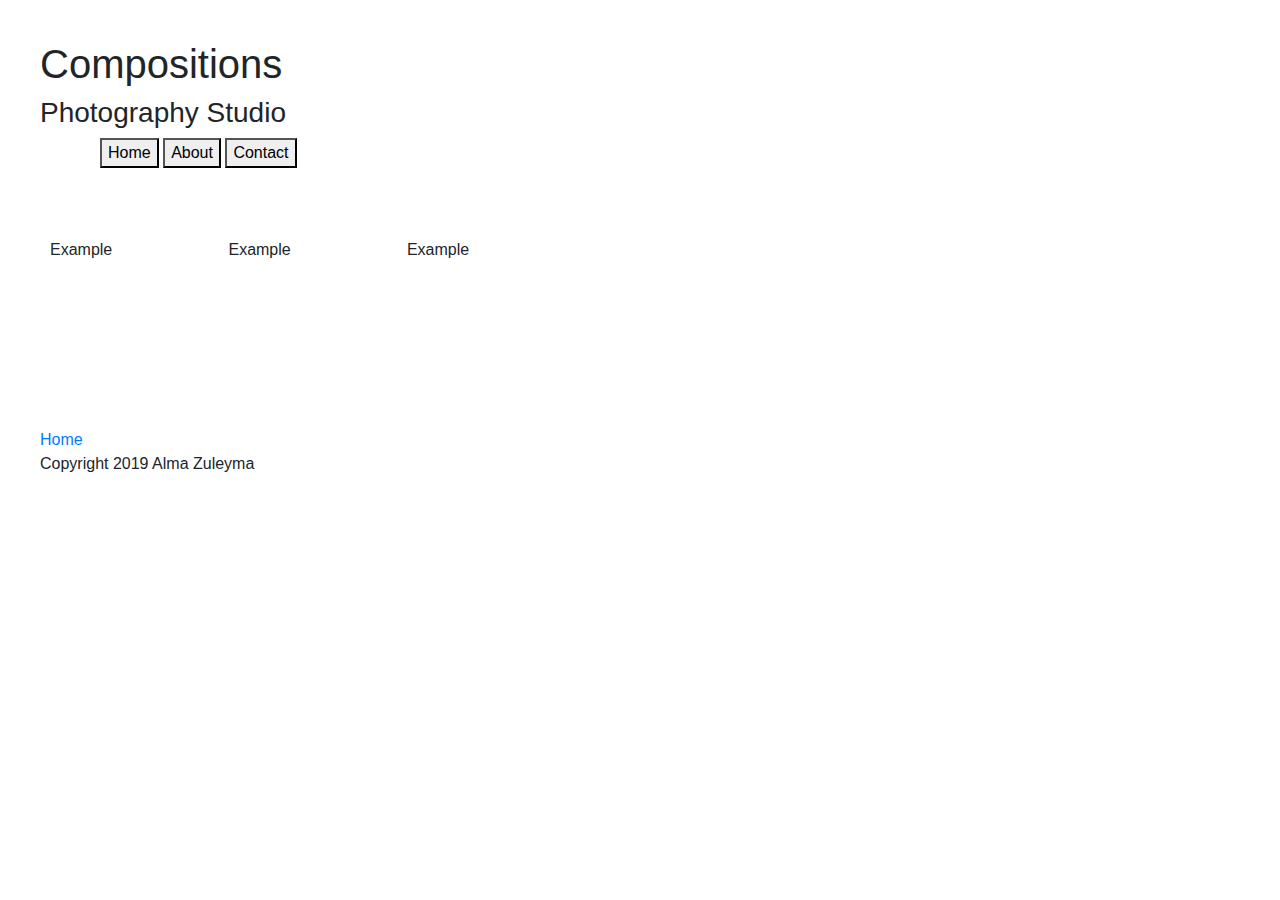
==== index.html @ 20fa9398 "sections added" ====
<!-- generate a basic structure by typing ! then press TAB -->
<!DOCTYPE html>
<html lang="en">
<head>
    <meta charset="UTF-8">
    <meta name="viewport" content="width=device-width, initial-scale=1.0">
    <meta http-equiv="X-UA-Compatible" content="ie=edge">
    <link rel="stylesheet" type="text/css" href="styles.css">
    <link rel="stylesheet" href="https://maxcdn.bootstrapcdn.com/bootstrap/4.0.0/css/bootstrap.min.css" integrity="sha384-Gn5384xqQ1aoWXA+058RXPxPg6fy4IWvTNh0E263XmFcJlSAwiGgFAW/dAiS6JXm" crossorigin="anonymous">

    <title>Compositions</title>
</head>
<body>
    <header> 
        <h1>Compositions</h1>
        <h3>Photography Studio</h3> 
        <div id="links"> 
            <button>Home</button>
            <button>About</button>
            <button>Contact</button> 
        </div>        
    </header>
    <div id="content">
        <div class="column">
            <p>Example</p>
        </div>
        <div class="column">
            <p>Example</p>
        </div>
        <div class="column">
            <p>Example</p>
        </div>
    </div>
    <footer>
        <a href="index.html">Home</a>
        <p>Copyright 2019 Alma Zuleyma</p>
    </footer>
</body>
</html>
---- styles.css ----
body { width: 800px;
    height: 500px;
    padding: 20px;
    margin: auto;
}

header { padding: 20px; }
#links {width: 600px; 
    height: 50px;
    margin: 0 auto; }

#content { width: 600px; 
    height: 200px;
    padding: 10px; }

.column { width: 30%;
    margin: 0 auto; 
    padding: 20px;
    display: inline-block; }

footer { padding: 20px; 
    margin: 0 auto; }
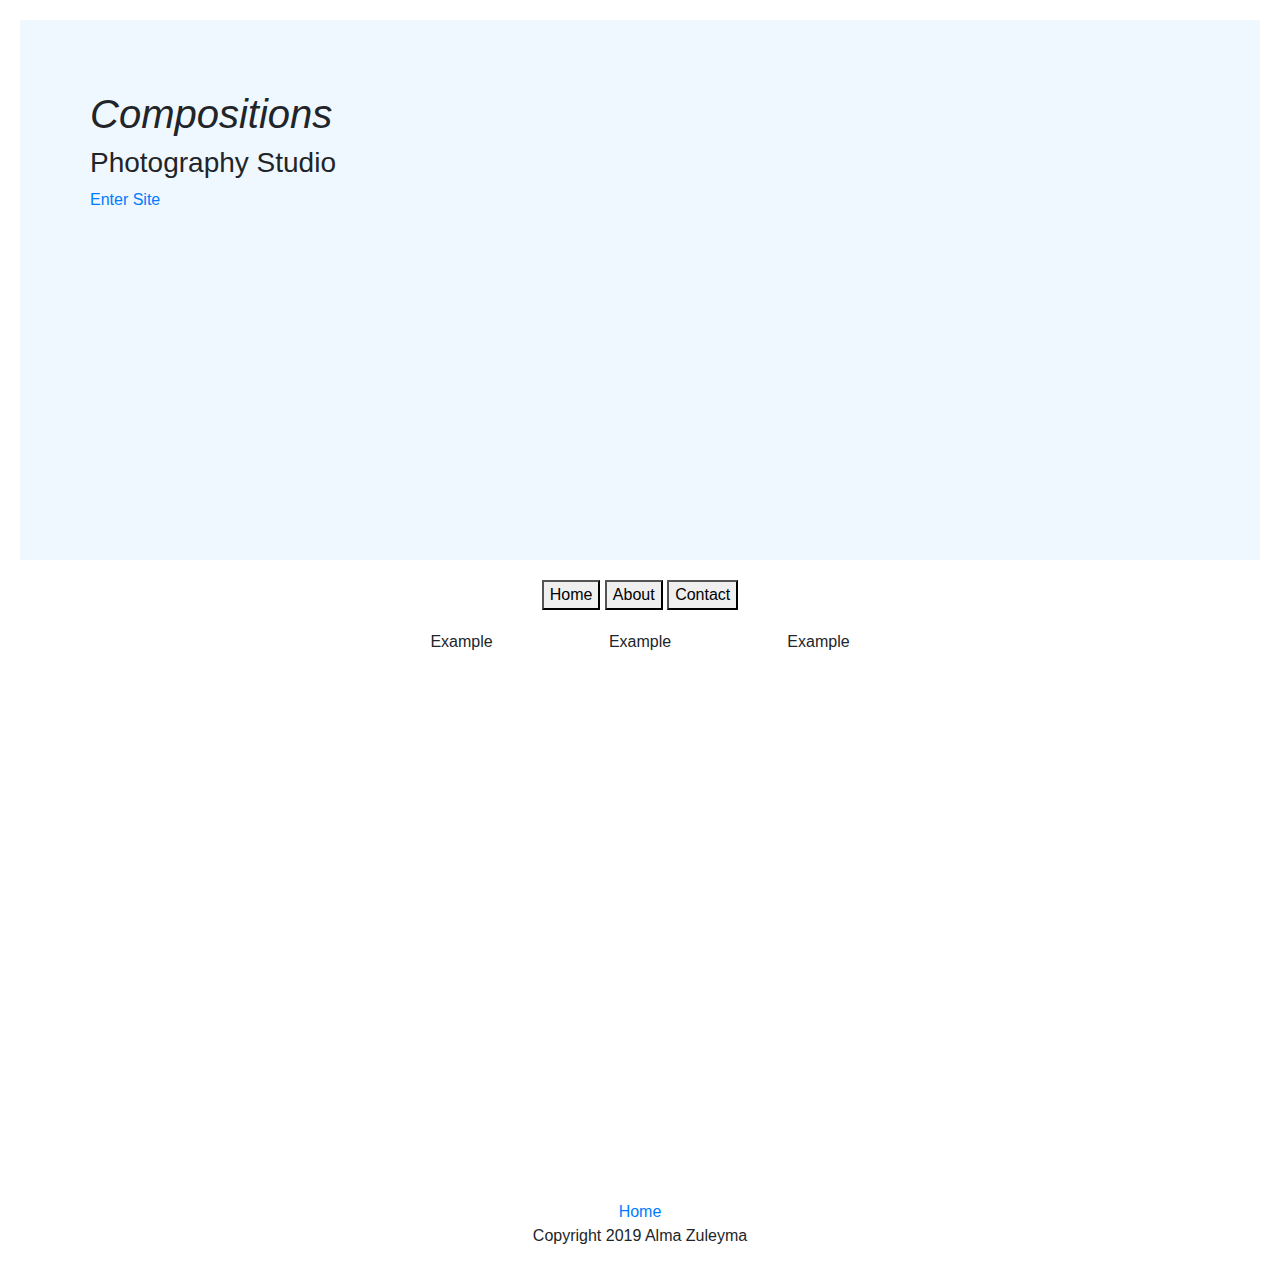
==== commit 52f8398d: "Added styles" ====
--- a/index.html
+++ b/index.html
@@ -12,14 +12,17 @@
 </head>
 <body>
     <header> 
-        <h1>Compositions</h1>
-        <h3>Photography Studio</h3> 
-        <div id="links"> 
-            <button>Home</button>
-            <button>About</button>
-            <button>Contact</button> 
-        </div>        
+        <div id="intro">
+            <h1>Compositions</h1>
+            <h3>Photography Studio</h3>
+            <a href="#links">Enter Site</a> 
+        </div>             
     </header>
+    <div id="links"> 
+        <button>Home</button>
+        <button>About</button>
+        <button>Contact</button> 
+    </div>  
     <div id="content">
         <div class="column">
             <p>Example</p>
--- a/styles.css
+++ b/styles.css
@@ -1,22 +1,37 @@
-body { width: 800px;
-    height: 500px;
-    padding: 20px;
+body { padding: 20px; }
+
+/* First half of page (intro) */
+#intro { height: 500px; 
+    padding: 50px; }
+
+/* Title, and sub title */
+header { padding: 20px; 
+    margin: auto; 
+    background-color: aliceblue; }
+
+h1 { font-family: Georgia, serif; 
+    font-style: italic; }
+
+/* Button links */
+#links { height: 40px;
+    padding-top: 20px; 
+    width: 600px; 
     margin: auto;
-}
+    text-align: center; }
 
-header { padding: 20px; }
-#links {width: 600px; 
-    height: 50px;
-    margin: 0 auto; }
+/* Main content*/
+#content { width: 600px; 
+    height: 600px;
+    padding: 10px; 
+    margin: 0 auto;
+    text-align: center; }
 
-#content { width: 600px; 
-    height: 200px;
-    padding: 10px; }
-
+/* Columns in main content */
 .column { width: 30%;
     margin: 0 auto; 
     padding: 20px;
     display: inline-block; }
 
-footer { padding: 20px; 
-    margin: 0 auto; }
+footer { width: 600px;
+    margin: 0 auto; 
+    text-align: center; }
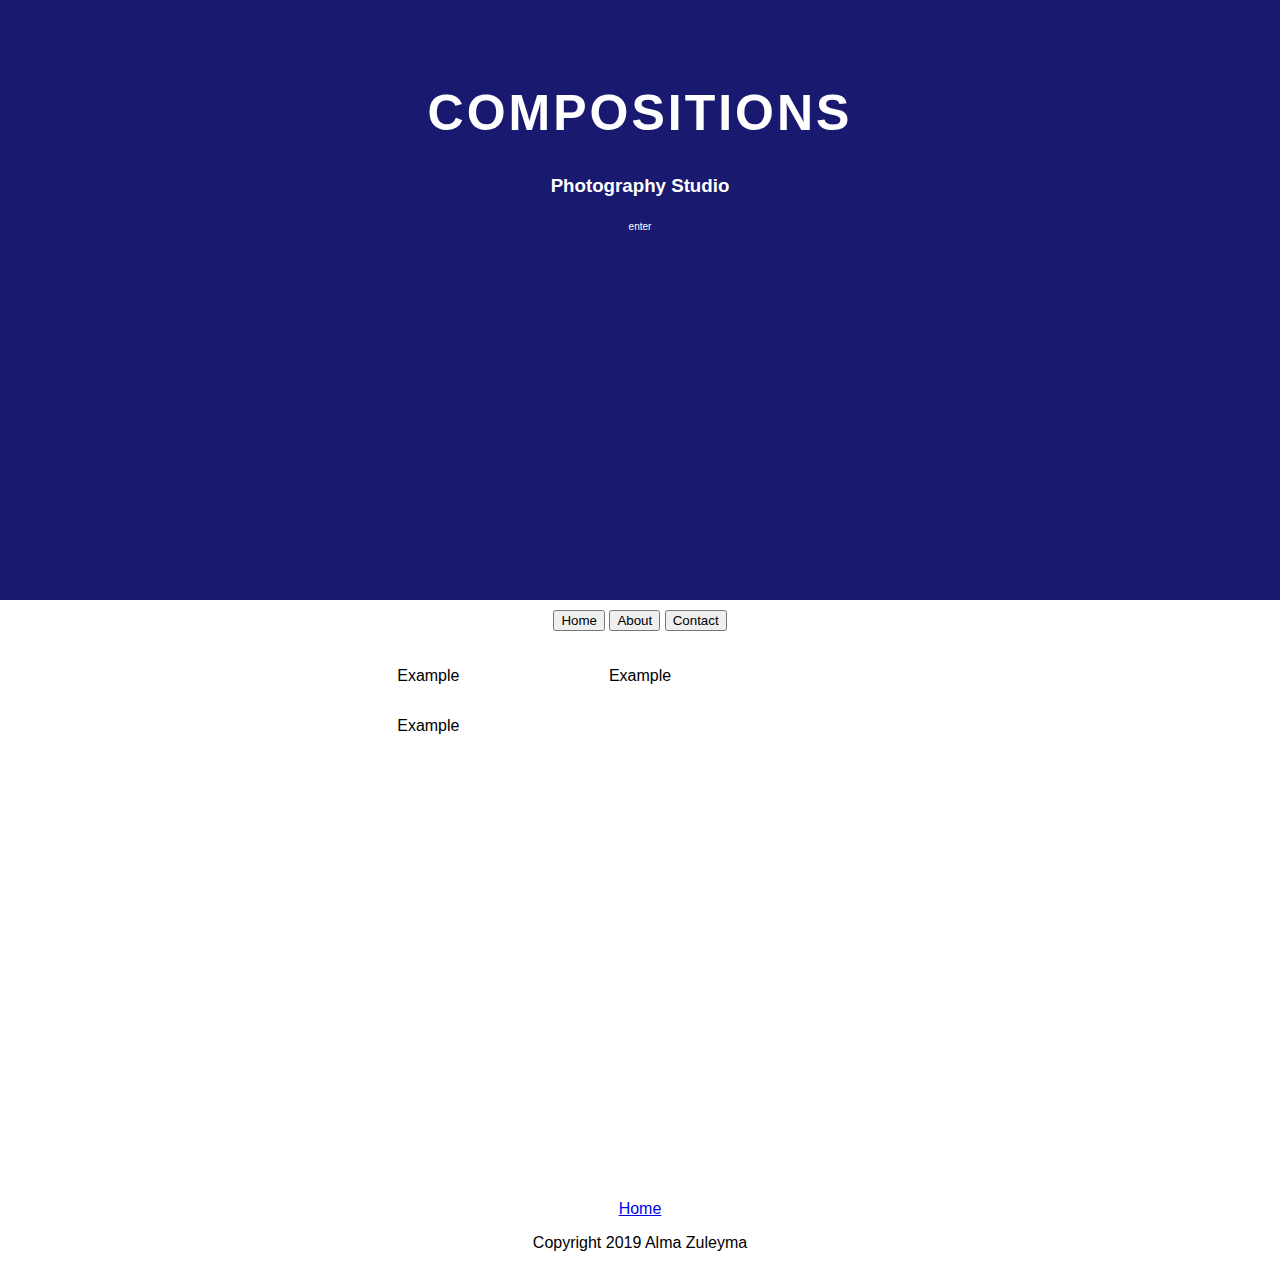
==== commit e1ba8b04: "Added styles" ====
--- a/index.html
+++ b/index.html
@@ -6,31 +6,27 @@
     <meta name="viewport" content="width=device-width, initial-scale=1.0">
     <meta http-equiv="X-UA-Compatible" content="ie=edge">
     <link rel="stylesheet" type="text/css" href="styles.css">
-    <link rel="stylesheet" href="https://maxcdn.bootstrapcdn.com/bootstrap/4.0.0/css/bootstrap.min.css" integrity="sha384-Gn5384xqQ1aoWXA+058RXPxPg6fy4IWvTNh0E263XmFcJlSAwiGgFAW/dAiS6JXm" crossorigin="anonymous">
+    <!-- <link rel="stylesheet" href="https://maxcdn.bootstrapcdn.com/bootstrap/4.0.0/css/bootstrap.min.css" integrity="sha384-Gn5384xqQ1aoWXA+058RXPxPg6fy4IWvTNh0E263XmFcJlSAwiGgFAW/dAiS6JXm" crossorigin="anonymous"> -->
 
     <title>Compositions</title>
 </head>
 <body>
     <header> 
         <div id="intro">
-            <h1>Compositions</h1>
+            <h1>COMPOSITIONS</h1>
             <h3>Photography Studio</h3>
-            <a href="#links">Enter Site</a> 
+            <a href="#links">enter</a>
         </div>             
     </header>
-    <div id="links"> 
-        <button>Home</button>
-        <button>About</button>
-        <button>Contact</button> 
-    </div>  
     <div id="content">
-        <div class="column">
+        <div id="links"> 
+            <button>Home</button>
+            <button>About</button>
+            <button>Contact</button> 
+        </div>  
+        <div id="columns">
             <p>Example</p>
-        </div>
-        <div class="column">
             <p>Example</p>
-        </div>
-        <div class="column">
             <p>Example</p>
         </div>
     </div>
--- a/styles.css
+++ b/styles.css
@@ -1,35 +1,40 @@
-body { padding: 20px; }
+body { margin: 0;
+    font-family: Arial, sans-serif; }
 
 /* First half of page (intro) */
 #intro { height: 500px; 
-    padding: 50px; }
+    padding: 50px; 
+    color: white; }
 
 /* Title, and sub title */
-header { padding: 20px; 
-    margin: auto; 
-    background-color: aliceblue; }
+header { margin: auto; 
+    background-color: midnightblue;
+    text-align: center; }
 
-h1 { font-family: Georgia, serif; 
-    font-style: italic; }
+h1 { font-family: Impact, sans-serif; 
+    letter-spacing: 3px; 
+    font-size: 50px; }
+
+#intro a { text-decoration: none; 
+    color: white; 
+    font-size: 10px; }
 
 /* Button links */
-#links { height: 40px;
-    padding-top: 20px; 
-    width: 600px; 
-    margin: auto;
-    text-align: center; }
+#links { margin: auto;
+    text-align: center; 
+    padding: 10px;}
 
 /* Main content*/
-#content { width: 600px; 
+#content { width: 800px; 
     height: 600px;
-    padding: 10px; 
     margin: 0 auto;
     text-align: center; }
 
 /* Columns in main content */
-.column { width: 30%;
-    margin: 0 auto; 
-    padding: 20px;
+#columns { column-count: 3; 
+    padding: 10px; display: inline-block; }
+
+#columns p { width: 100%;  
     display: inline-block; }
 
 footer { width: 600px;
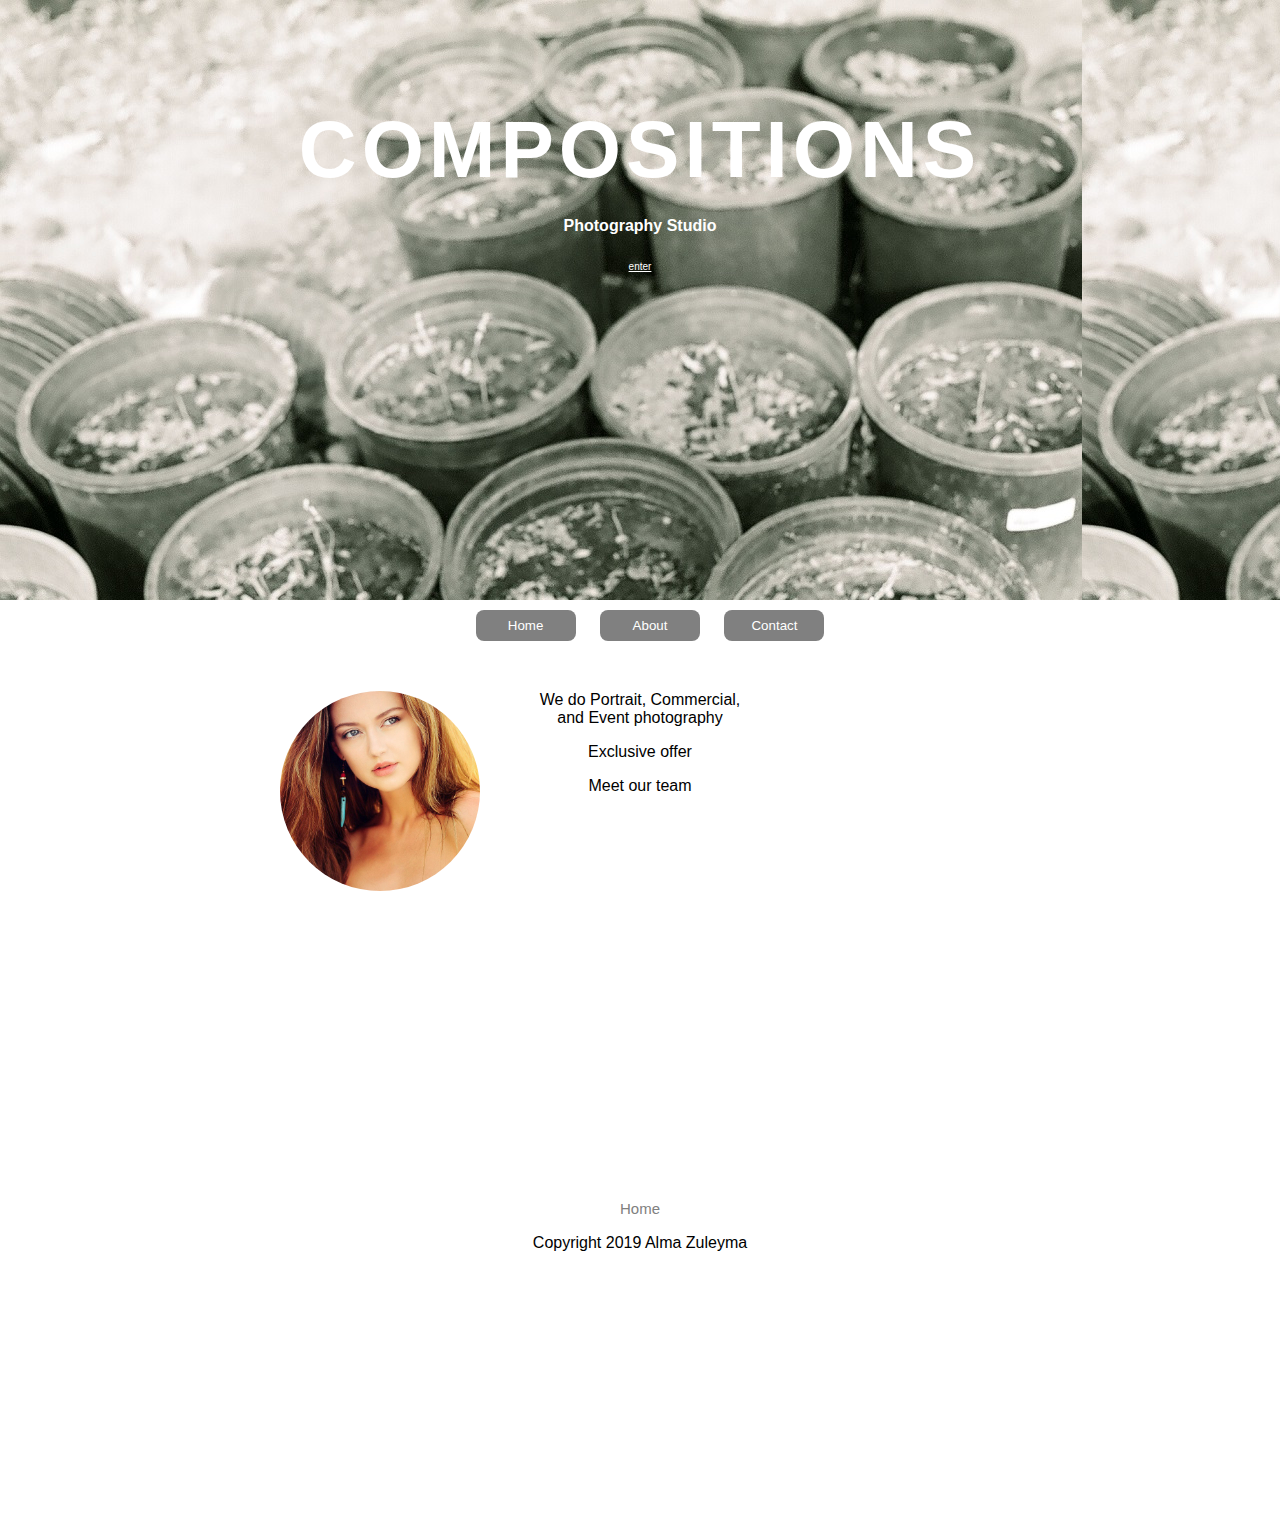
==== commit fc13870d: "Added more style: background image, and slideshow feature" ====
--- a/index.html
+++ b/index.html
@@ -14,7 +14,7 @@
     <header> 
         <div id="intro">
             <h1>COMPOSITIONS</h1>
-            <h3>Photography Studio</h3>
+            <h4>Photography Studio</h4>
             <a href="#links">enter</a>
         </div>             
     </header>
@@ -25,9 +25,42 @@
             <button>Contact</button> 
         </div>  
         <div id="columns">
-            <p>Example</p>
-            <p>Example</p>
-            <p>Example</p>
+                <div id="slidecontainer">
+                    <!-- Slides -->
+                    <img class="slideshow" src="portrait.jpg" alt="Portrait of woman" height="200" width="200">
+                    <img class="slideshow" src="commercial.jpg" alt="Shoe ad" height="200" width="200">
+                    <img class="slideshow" src="event.jpg" alt="Event space" height="200" width="200">
+
+                    <!-- javascript --->
+                    <script>
+                        var slideIndex = 0;
+                        
+                        // call function slideshow()
+                        slideshow();
+            
+                        // slideshow() function goes through images and displays
+                        // each for five seconds
+                        function slideshow() {
+                            var i;
+                                
+                            var x = document.getElementsByClassName("slideshow");
+                                    
+                            for (i = 0; i < x.length; i++) {
+                                x[i].style.display = "none"; 
+                            }
+                                    
+                            slideIndex++;
+                               
+                            if (slideIndex > x.length) {slideIndex = 1} 
+                                x[slideIndex-1].style.display = "block"; 
+                                   
+                            setTimeout(slideshow, 5000); //Change image 5 seconds
+                        }
+                    </script>
+                </div>
+            <p>We do Portrait, Commercial, and Event photography </p>
+            <p>Exclusive offer</p>
+            <p>Meet our team</p>
         </div>
     </div>
     <footer>
--- a/styles.css
+++ b/styles.css
@@ -4,25 +4,27 @@
 /* First half of page (intro) */
 #intro { height: 500px; 
     padding: 50px; 
-    color: white; }
+    color: white; 
+    background-image: url("intro-background.jpg"); }
 
 /* Title, and sub title */
 header { margin: auto; 
-    background-color: midnightblue;
     text-align: center; }
 
 h1 { font-family: Impact, sans-serif; 
-    letter-spacing: 3px; 
-    font-size: 50px; }
+    letter-spacing: 5px; 
+    font-size: 80px;
+    margin-bottom: 0px; }
 
-#intro a { text-decoration: none; 
+#intro a { text-decoration: underline; 
     color: white; 
     font-size: 10px; }
 
 /* Button links */
-#links { margin: auto;
+#links { margin: 0 auto;
     text-align: center; 
-    padding: 10px;}
+    padding: 10px; 
+    display: inline-block; }
 
 /* Main content*/
 #content { width: 800px; 
@@ -30,13 +32,31 @@
     margin: 0 auto;
     text-align: center; }
 
+button { background-color: grey;
+    margin-left: 20px; 
+    width: 100px; 
+    padding: 8px; 
+    color: white;
+    border: none;
+    border-radius: 8px; }
+
 /* Columns in main content */
 #columns { column-count: 3; 
-    padding: 10px; display: inline-block; }
+    column-gap: 40px;
+    height: 800px; 
+    column-rule-width: 1px;
+    padding: 40px; 
+    text-align: center; }
 
-#columns p { width: 100%;  
-    display: inline-block; }
+.slideshow { 
+    border-radius: 50%;  }
+
+#columns p { margin-top: 0; }
 
 footer { width: 600px;
     margin: 0 auto; 
     text-align: center; }
+
+footer a { color: grey; 
+    text-decoration: none;
+    font-size: 15px; }
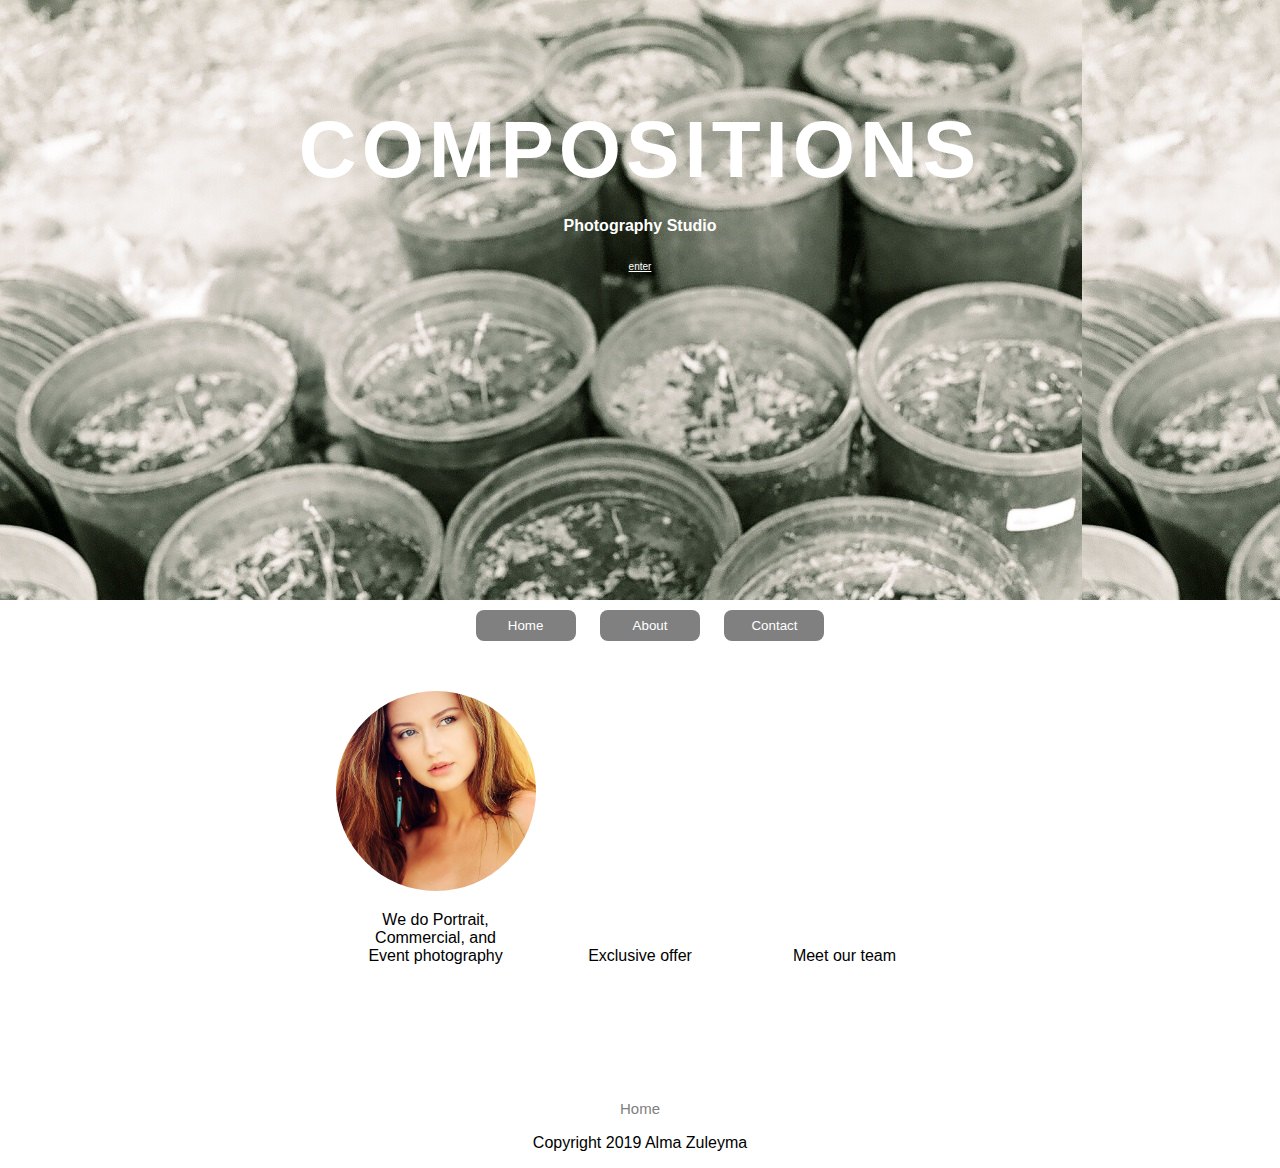
==== commit 2f77b047: "Corrected columns" ====
--- a/index.html
+++ b/index.html
@@ -25,6 +25,7 @@
             <button>Contact</button> 
         </div>  
         <div id="columns">
+            <div class="column">
                 <div id="slidecontainer">
                     <!-- Slides -->
                     <img class="slideshow" src="portrait.jpg" alt="Portrait of woman" height="200" width="200">
@@ -59,8 +60,10 @@
                     </script>
                 </div>
             <p>We do Portrait, Commercial, and Event photography </p>
-            <p>Exclusive offer</p>
-            <p>Meet our team</p>
+            </div>
+            <div class="column"><p>Exclusive offer</p></div>
+            
+            <div class="column"><p>Meet our team</p></div>
         </div>
     </div>
     <footer>
--- a/styles.css
+++ b/styles.css
@@ -28,7 +28,7 @@
 
 /* Main content*/
 #content { width: 800px; 
-    height: 600px;
+    height: 500px;
     margin: 0 auto;
     text-align: center; }
 
@@ -41,12 +41,16 @@
     border-radius: 8px; }
 
 /* Columns in main content */
-#columns { column-count: 3; 
-    column-gap: 40px;
-    height: 800px; 
-    column-rule-width: 1px;
+#columns { margin: 0 auto;
     padding: 40px; 
     text-align: center; }
+
+.column p { padding: 20px; }
+
+.column { margin-top: 0;
+    width: 200px;
+    display: inline-block;
+}
 
 .slideshow { 
     border-radius: 50%;  }
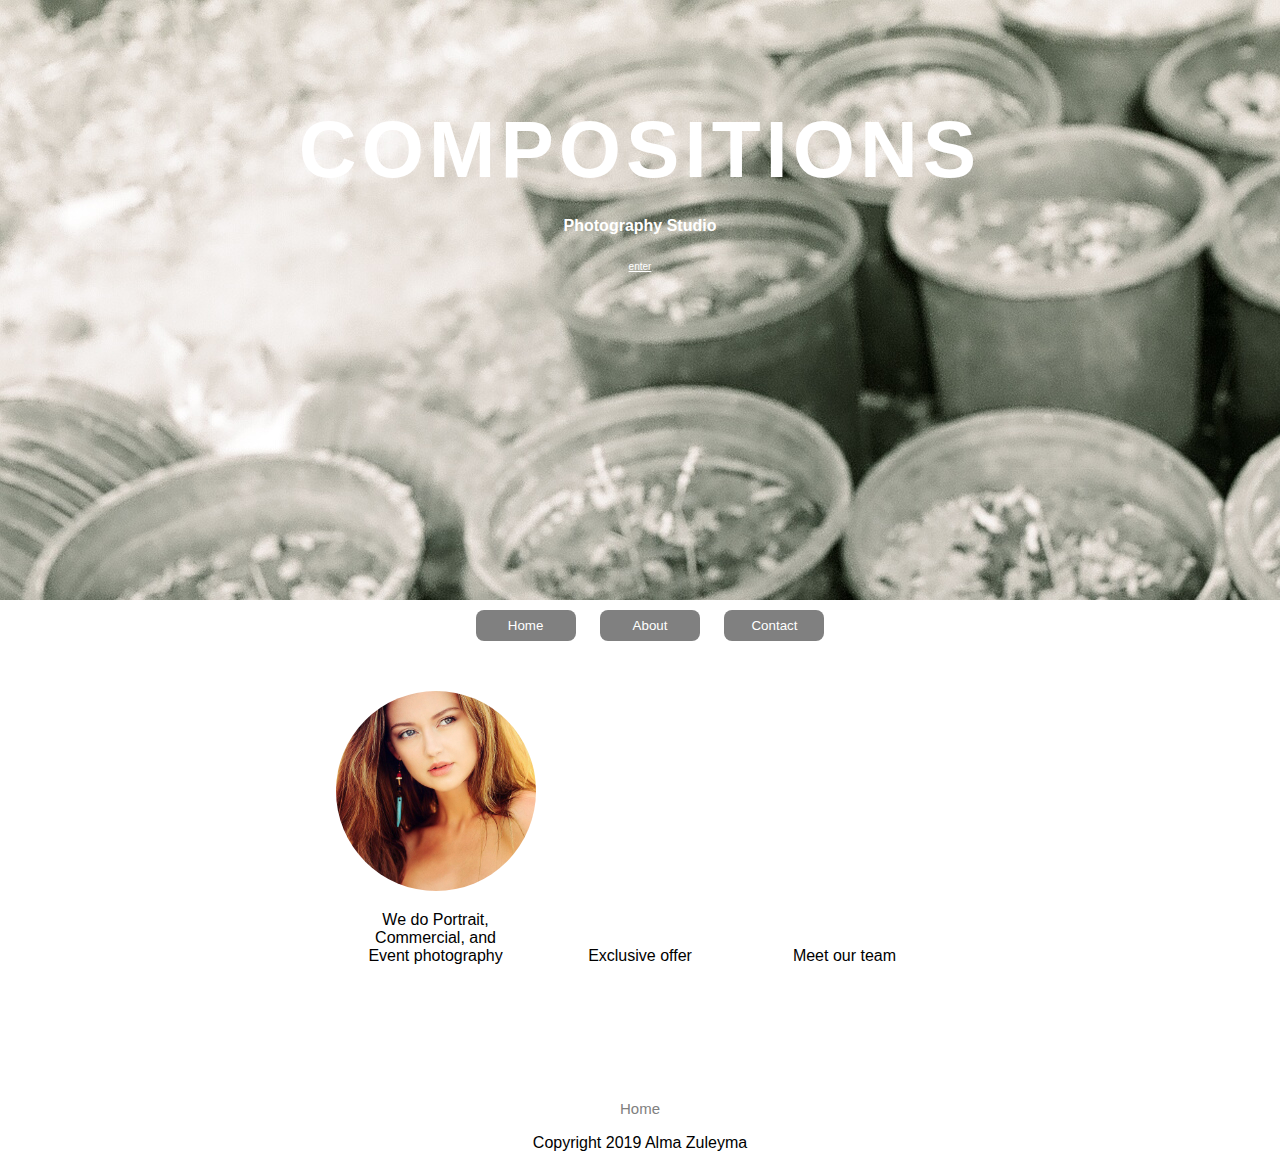
==== commit bd462c95: "Added links to buttons, Updated About page with content and styles" ====
--- a/index.html
+++ b/index.html
@@ -20,9 +20,9 @@
     </header>
     <div id="content">
         <div id="links"> 
-            <button>Home</button>
-            <button>About</button>
-            <button>Contact</button> 
+            <button onclick="window.location.href = 'index.html';">Home</button>
+            <button onclick="window.location.href = 'about.html';">About</button>
+            <button onclick="window.location.href = 'contact.html';">Contact</button> 
         </div>  
         <div id="columns">
             <div class="column">
--- a/styles.css
+++ b/styles.css
@@ -5,7 +5,7 @@
 #intro { height: 500px; 
     padding: 50px; 
     color: white; 
-    background-image: url("intro-background.jpg"); }
+    background-image: url("intro-backgrnd.jpg"); }
 
 /* Title, and sub title */
 header { margin: auto; 
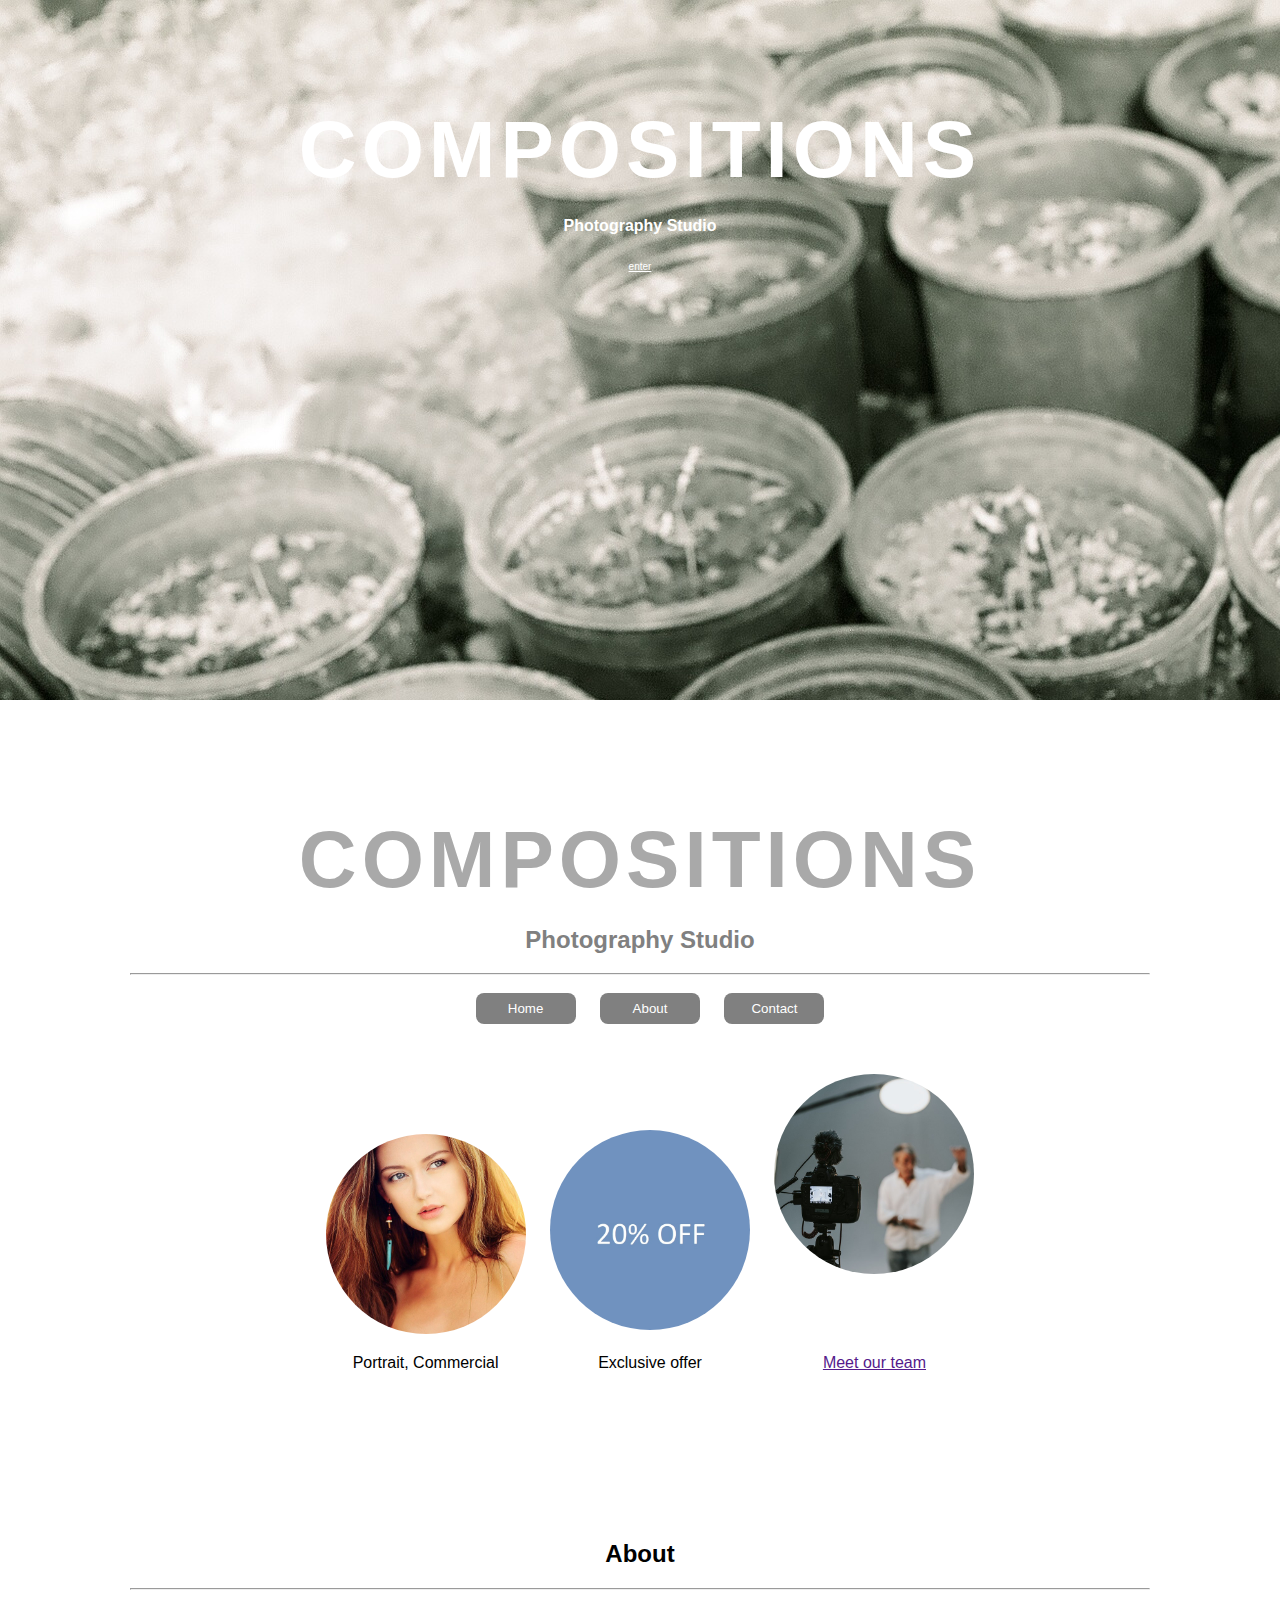
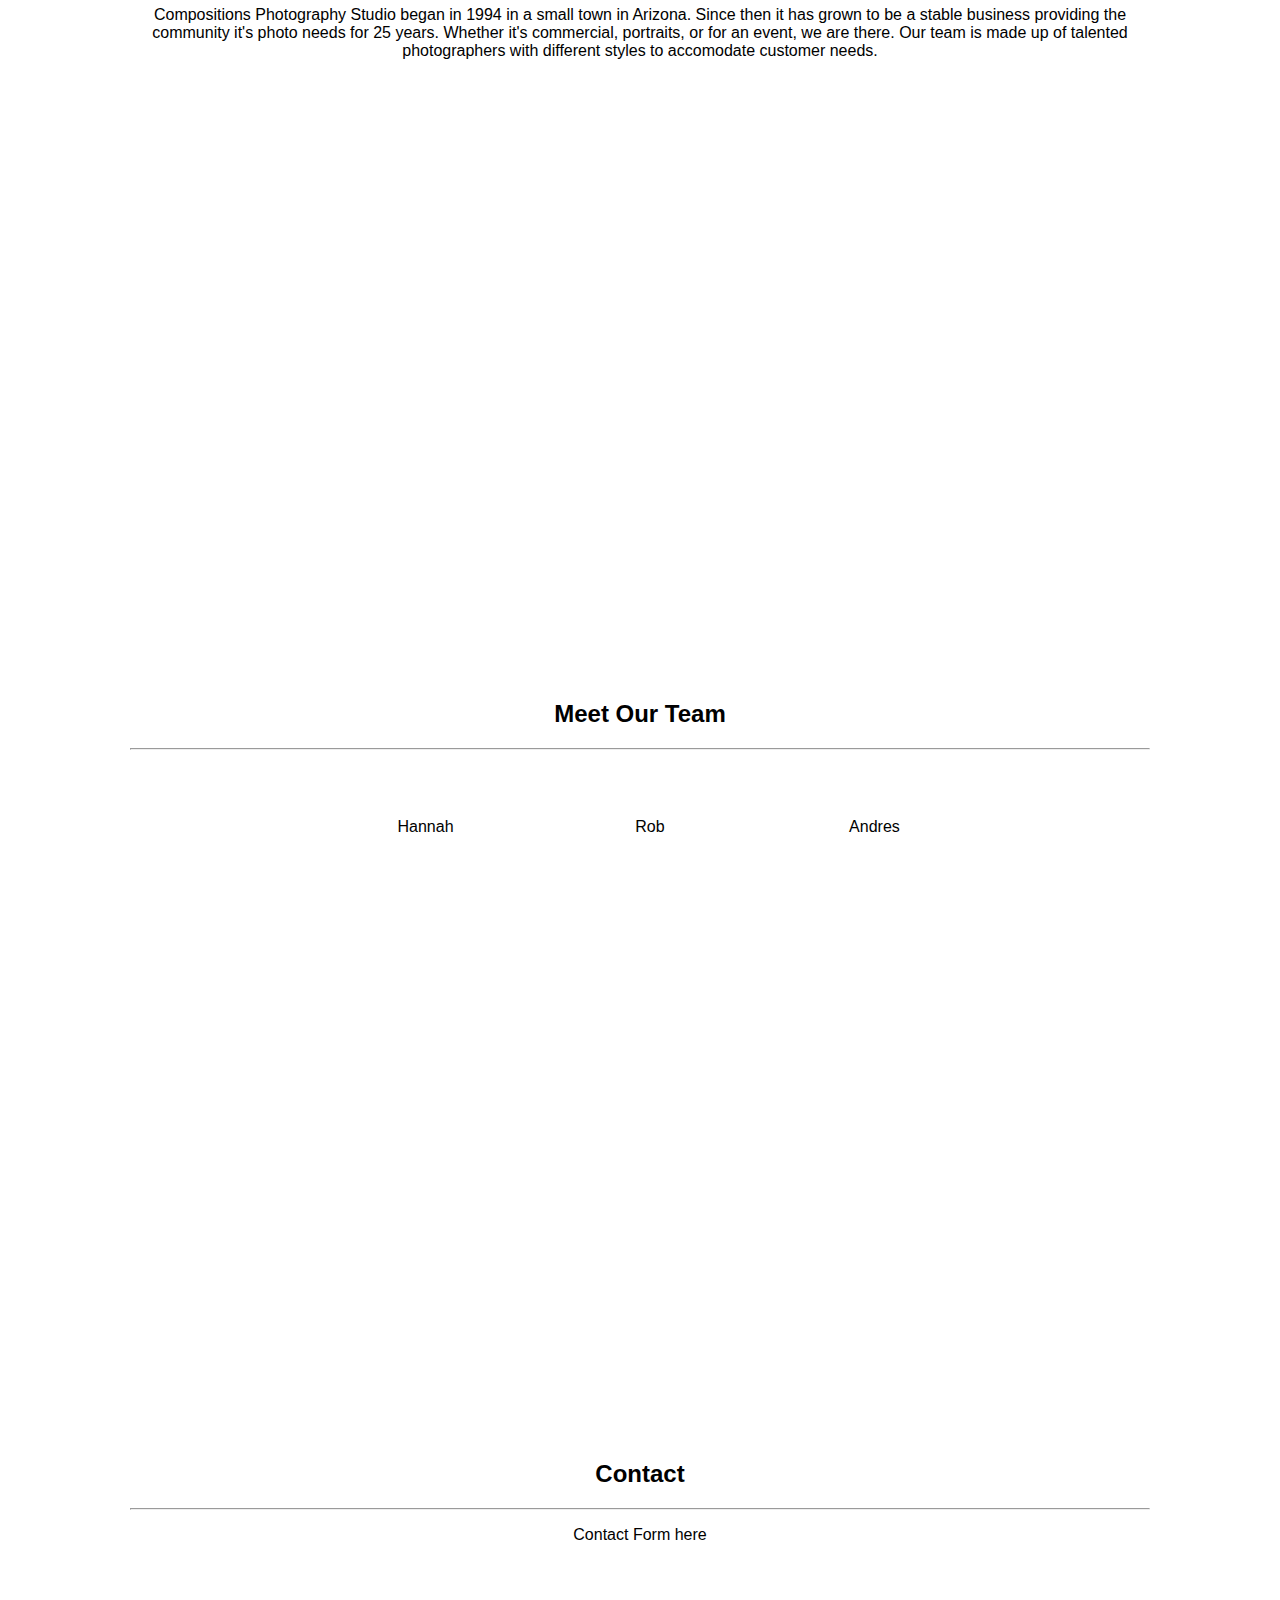
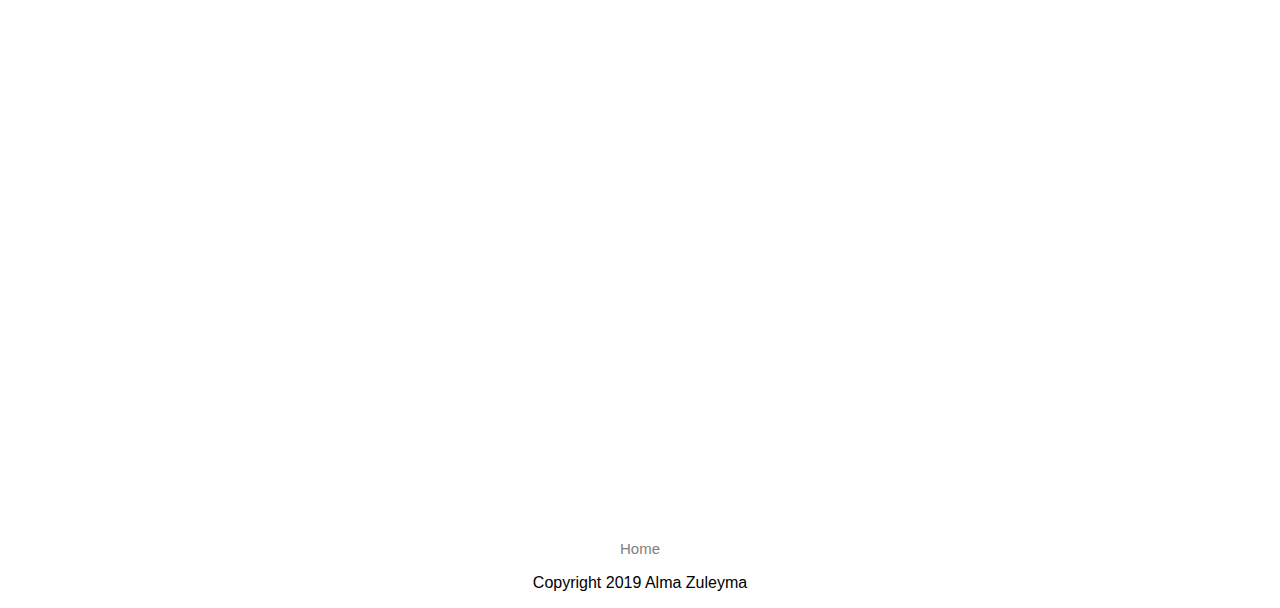
==== commit 2296718c: "United sections to one page" ====
--- a/index.html
+++ b/index.html
@@ -7,7 +7,6 @@
     <meta http-equiv="X-UA-Compatible" content="ie=edge">
     <link rel="stylesheet" type="text/css" href="styles.css">
     <!-- <link rel="stylesheet" href="https://maxcdn.bootstrapcdn.com/bootstrap/4.0.0/css/bootstrap.min.css" integrity="sha384-Gn5384xqQ1aoWXA+058RXPxPg6fy4IWvTNh0E263XmFcJlSAwiGgFAW/dAiS6JXm" crossorigin="anonymous"> -->
-
     <title>Compositions</title>
 </head>
 <body>
@@ -15,14 +14,17 @@
         <div id="intro">
             <h1>COMPOSITIONS</h1>
             <h4>Photography Studio</h4>
-            <a href="#links">enter</a>
+            <a href="#home">enter</a>
         </div>             
     </header>
-    <div id="content">
+    <div id="home">
+        <h1>COMPOSITIONS</h1> 
+        <h2>Photography Studio</h2>
+        <hr>
         <div id="links"> 
-            <button onclick="window.location.href = 'index.html';">Home</button>
-            <button onclick="window.location.href = 'about.html';">About</button>
-            <button onclick="window.location.href = 'contact.html';">Contact</button> 
+            <button onclick="window.location.href = '#home';">Home</button>
+            <button onclick="window.location.href = '#about';">About</button>
+            <button onclick="window.location.href = '#contact';">Contact</button> 
         </div>  
         <div id="columns">
             <div class="column">
@@ -59,12 +61,37 @@
                         }
                     </script>
                 </div>
-            <p>We do Portrait, Commercial, and Event photography </p>
+            <p>Portrait, Commercial</p>
             </div>
-            <div class="column"><p>Exclusive offer</p></div>
-            
-            <div class="column"><p>Meet our team</p></div>
+            <div class="column">
+                <img class="column-image" src="offer.jpg" alt="Discount offer" height="200" width="200">
+                <p>Exclusive offer</p>
+            </div>
+            <div class="column">
+                <img class="column-image" src="team.jpg" alt="Man in studio" height="200" width="200">
+                <p><a href=""><p>Meet our team</p></a>
+            </div>
         </div>
+    </div>
+    <div id="about">
+        <h2>About</h2>
+        <hr>
+        <p>Compositions Photography Studio began in 1994 in a small town in Arizona. Since then it has
+            grown to be a stable business providing the community it's photo needs for 25 years. Whether it's commercial, portraits, or for an event, we are there. Our team is made up of talented photographers with different styles to accomodate customer needs. </p>
+    </div>
+    <div id="team">
+        <h2>Meet Our Team</h2>
+        <hr>
+        <div id="columns">
+            <div class="column"><p>Hannah</p></div>
+            <div class="column"><p>Rob</p></div>
+            <div class="column"><p>Andres</p></div>
+        </div>
+    </div>
+    <div id="contact">
+        <h2>Contact</h2>
+        <hr>
+        <p>Contact Form here</p>
     </div>
     <footer>
         <a href="index.html">Home</a>
--- a/styles.css
+++ b/styles.css
@@ -2,7 +2,7 @@
     font-family: Arial, sans-serif; }
 
 /* First half of page (intro) */
-#intro { height: 500px; 
+#intro { height: 600px; 
     padding: 50px; 
     color: white; 
     background-image: url("intro-backgrnd.jpg"); }
@@ -27,10 +27,14 @@
     display: inline-block; }
 
 /* Main content*/
-#content { width: 800px; 
-    height: 500px;
+#home, #about, #team, #contact { width: 1020px; 
+    padding-top: 60px; 
+    height: 700px;
     margin: 0 auto;
     text-align: center; }
+
+#home h1 { color: darkgrey; }
+#home h2 { color: grey; }
 
 button { background-color: grey;
     margin-left: 20px; 
@@ -43,17 +47,17 @@
 /* Columns in main content */
 #columns { margin: 0 auto;
     padding: 40px; 
-    text-align: center; }
+    text-align: center; 
+    width: 800px; }
 
 .column p { padding: 20px; }
 
 .column { margin-top: 0;
     width: 200px;
-    display: inline-block;
-}
+    margin-left: 20px; 
+    display: inline-block; }
 
-.slideshow { 
-    border-radius: 50%;  }
+.column-image, .slideshow { border-radius: 50%; }
 
 #columns p { margin-top: 0; }
 
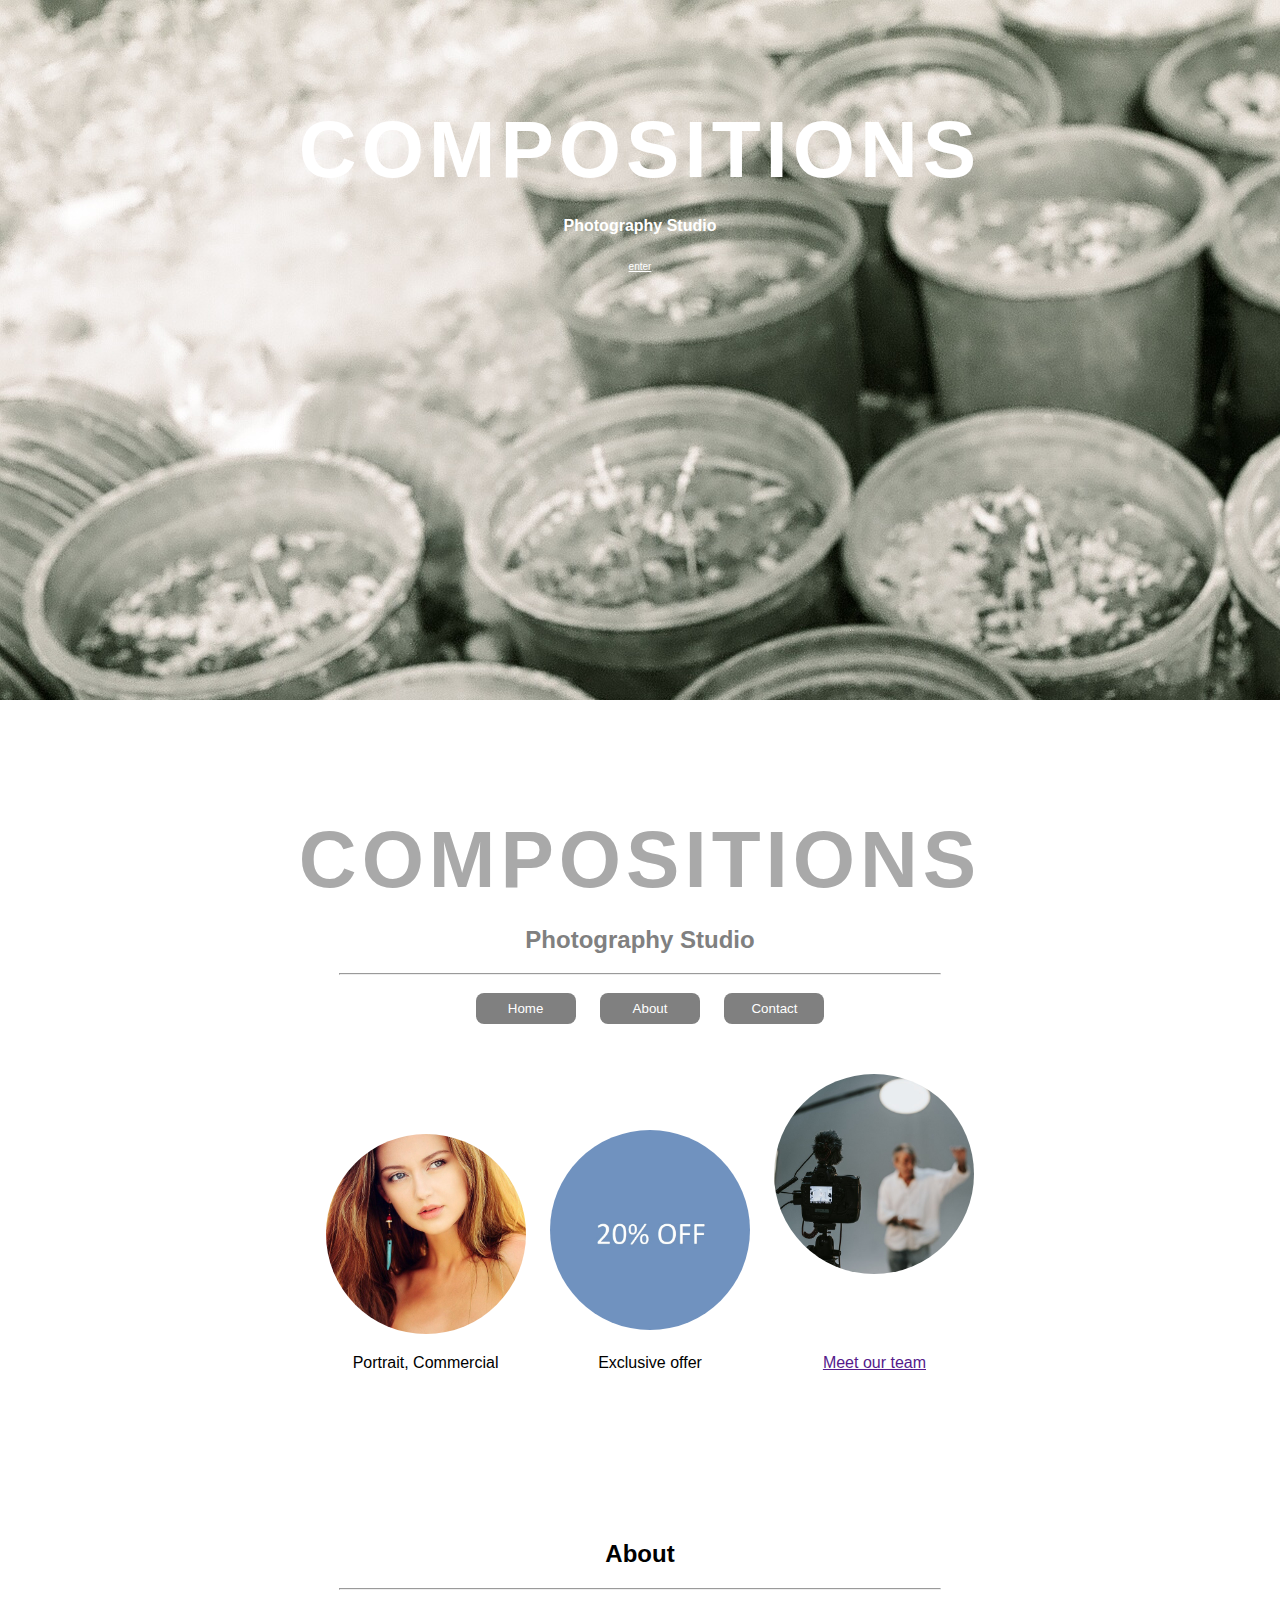
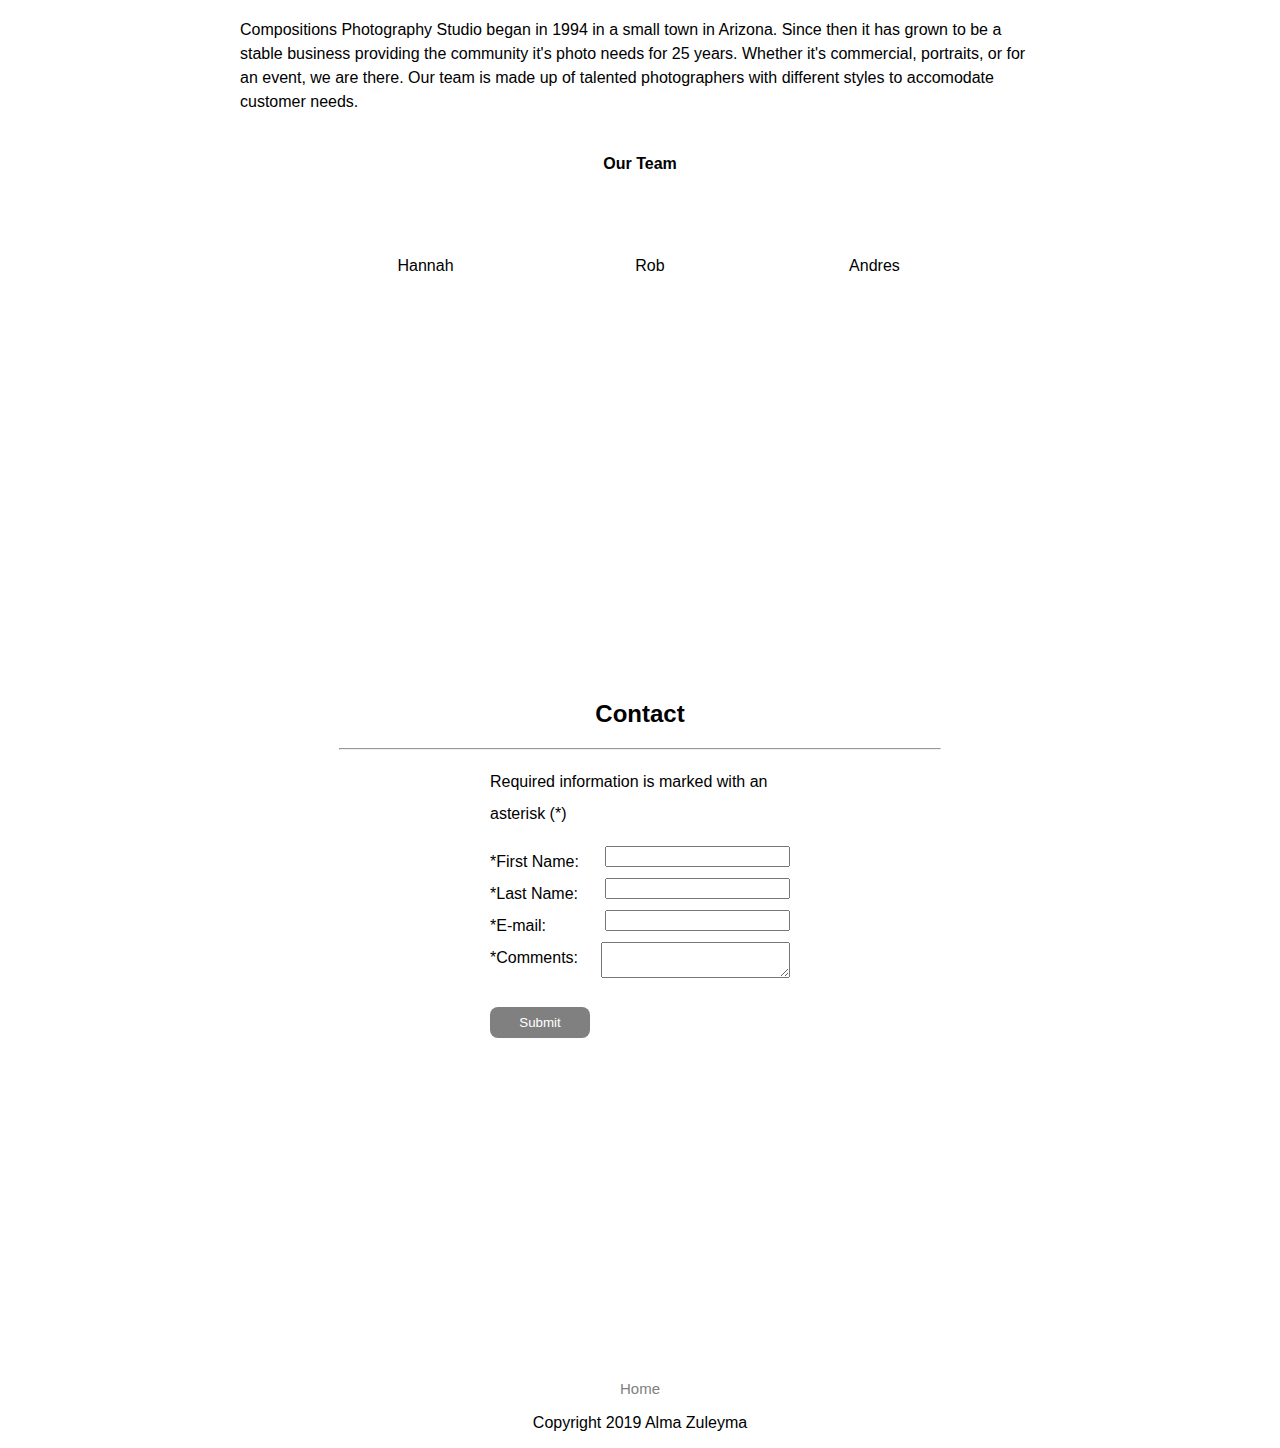
==== commit 099ea157: "Added contact form, worked on column alignment" ====
--- a/index.html
+++ b/index.html
@@ -78,11 +78,9 @@
         <hr>
         <p>Compositions Photography Studio began in 1994 in a small town in Arizona. Since then it has
             grown to be a stable business providing the community it's photo needs for 25 years. Whether it's commercial, portraits, or for an event, we are there. Our team is made up of talented photographers with different styles to accomodate customer needs. </p>
-    </div>
-    <div id="team">
-        <h2>Meet Our Team</h2>
-        <hr>
-        <div id="columns">
+
+        <h4>Our Team</h4>
+        <div id="about-columns">
             <div class="column"><p>Hannah</p></div>
             <div class="column"><p>Rob</p></div>
             <div class="column"><p>Andres</p></div>
@@ -91,7 +89,19 @@
     <div id="contact">
         <h2>Contact</h2>
         <hr>
-        <p>Contact Form here</p>
+        
+        <form id="form" name="contact" method="post" action="contact-form.php">
+            <p>Required information is marked with an asterisk (*)</p>
+                <label for="name">*First Name:</label>
+                    <input type="text" name="name" required="required"><br>
+                <label for="lastname">*Last Name:</label>
+                    <input type="text" name="lastname" required="required"><br>
+                <label for="email">*E-mail:</label>
+                    <input type="email" name="email" required="required"><br>
+                <label for="message">*Comments:</label>
+                    <textarea name="message" rows="2" cols="21" required="required"></textarea><br><br>
+                <button type="submit" id="submit">Submit</button>
+        </form>
     </div>
     <footer>
         <a href="index.html">Home</a>
--- a/styles.css
+++ b/styles.css
@@ -33,6 +33,14 @@
     margin: 0 auto;
     text-align: center; }
 
+hr { width: 600px; }
+
+#about p { width: 800px; 
+    text-align: left; 
+    line-height: 1.5;
+    margin: auto; 
+    padding: 20px; }
+
 #home h1 { color: darkgrey; }
 #home h2 { color: grey; }
 
@@ -50,7 +58,8 @@
     text-align: center; 
     width: 800px; }
 
-.column p { padding: 20px; }
+.column p { padding: 20px; 
+    text-align: center; }
 
 .column { margin-top: 0;
     width: 200px;
@@ -61,6 +70,22 @@
 
 #columns p { margin-top: 0; }
 
+#about-columns { padding: 40px; text-align: center; width: 800px;
+    margin: 0 auto; }
+
+#about-columns .column { width: 200px; }
+
+#about-columns .column p { width: 160px; text-align: center; }
+
+#form { width: 300px; 
+    text-align: left;
+    margin: 0 auto; 
+    line-height: 2; }
+
+#contact button { margin: auto; }
+
+#contact input, textarea { float: right; }
+
 footer { width: 600px;
     margin: 0 auto; 
     text-align: center; }
